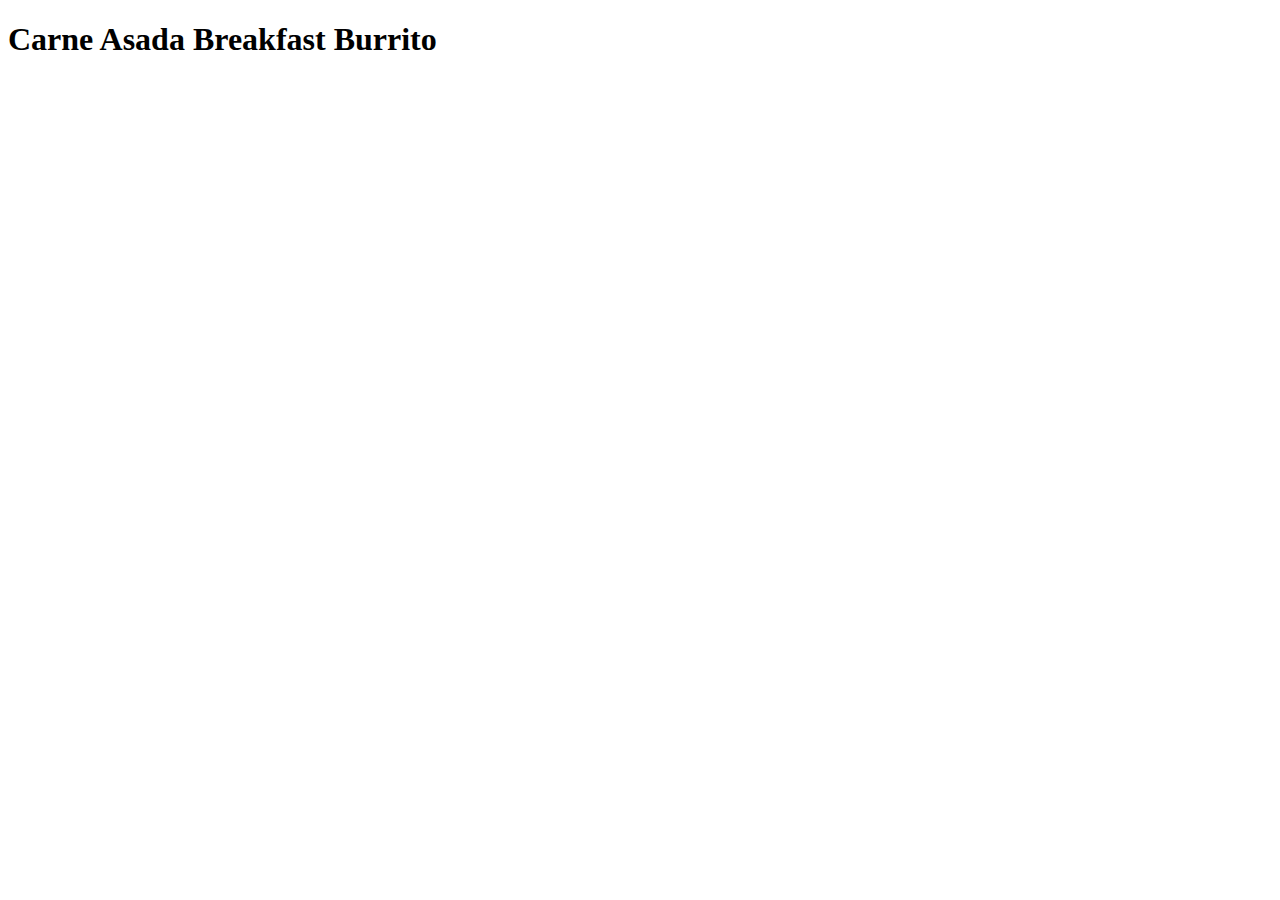
==== recipes/burrito.html @ 0a440844 "added chexmix/burrito recipes and links" ====
<!DOCTYPE html>
<html>
    <head>
        <meta charset="UTF-8">
        <title>Carne Asada Breakfast Burrito</title>
    </head>
    <body>
        <h1>Carne Asada Breakfast Burrito</h1>
    </body>
</html>
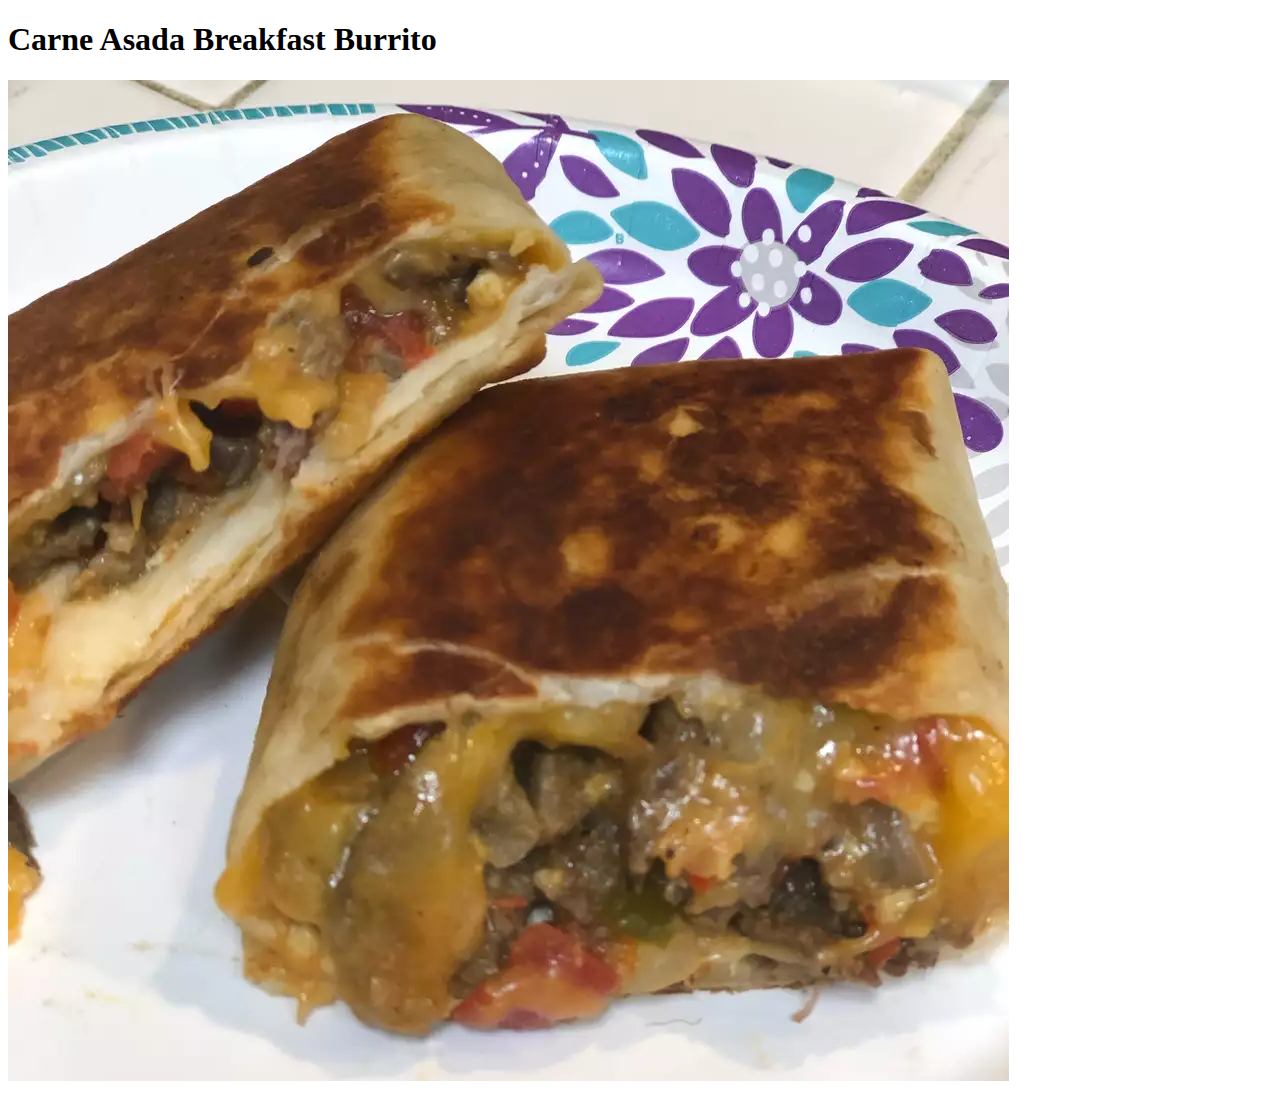
==== commit 1a3e3040: "added chexmix/burrito images" ====
--- a/recipes/burrito.html
+++ b/recipes/burrito.html
@@ -6,5 +6,7 @@
     </head>
     <body>
         <h1>Carne Asada Breakfast Burrito</h1>
+
+        <img src="../images/burrito.webp">
     </body>
 </html>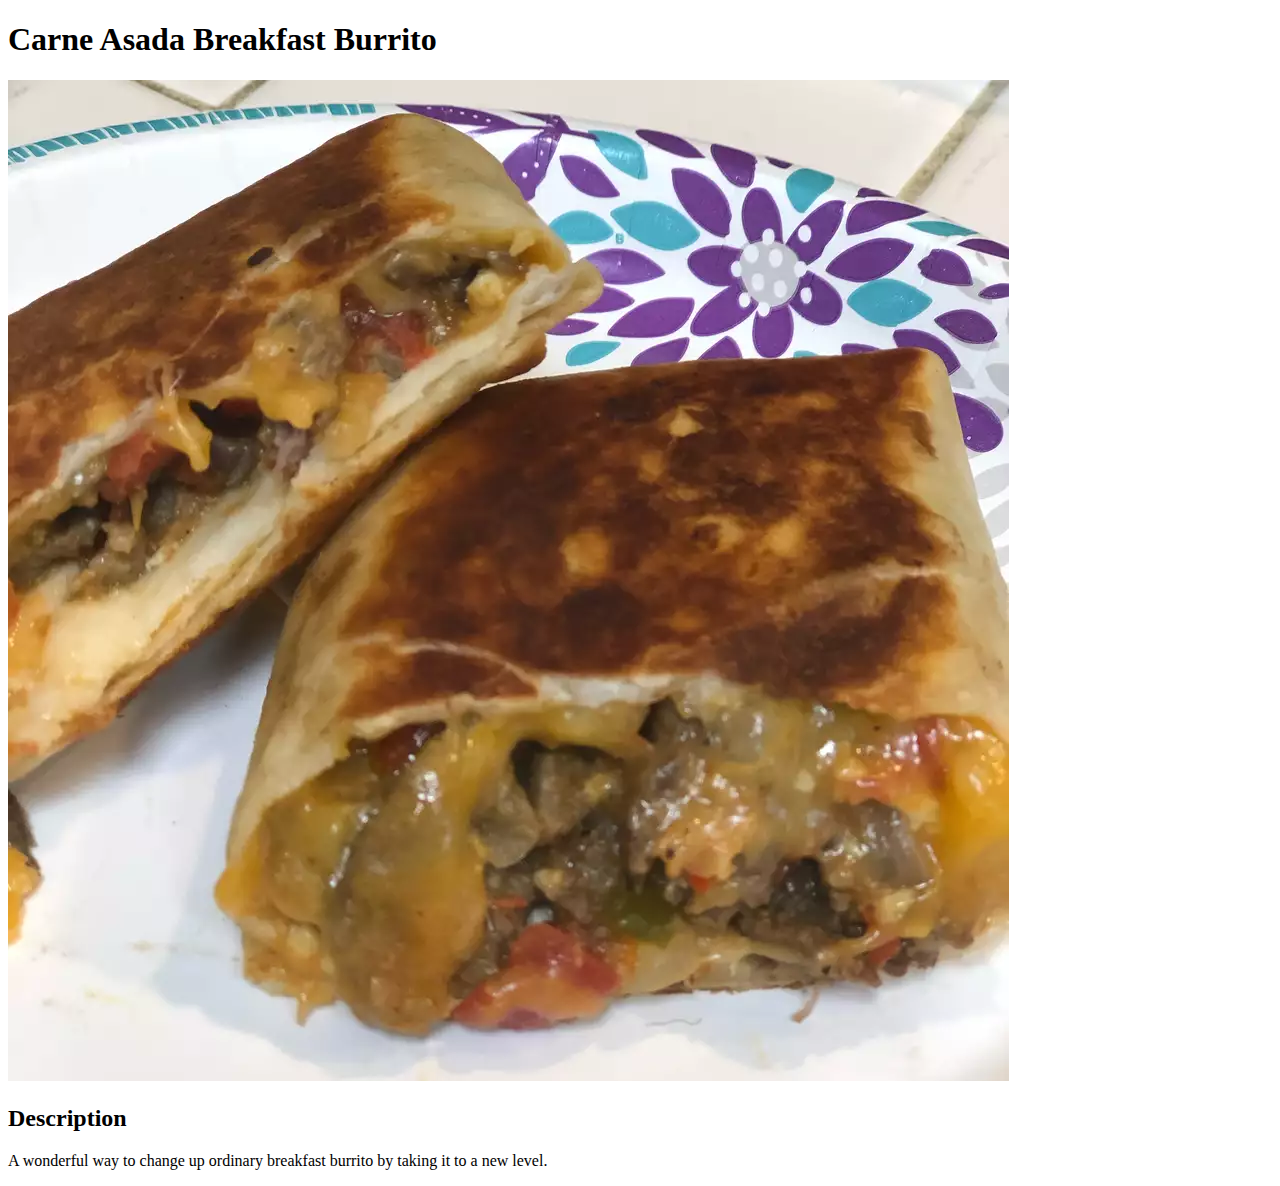
==== commit 53cce445: "added chexmix/burrito descriptions" ====
--- a/recipes/burrito.html
+++ b/recipes/burrito.html
@@ -8,5 +8,8 @@
         <h1>Carne Asada Breakfast Burrito</h1>
 
         <img src="../images/burrito.webp">
+
+        <h2>Description</h2>
+        <p>A wonderful way to change up ordinary breakfast burrito by taking it to a new level.</p>
     </body>
 </html>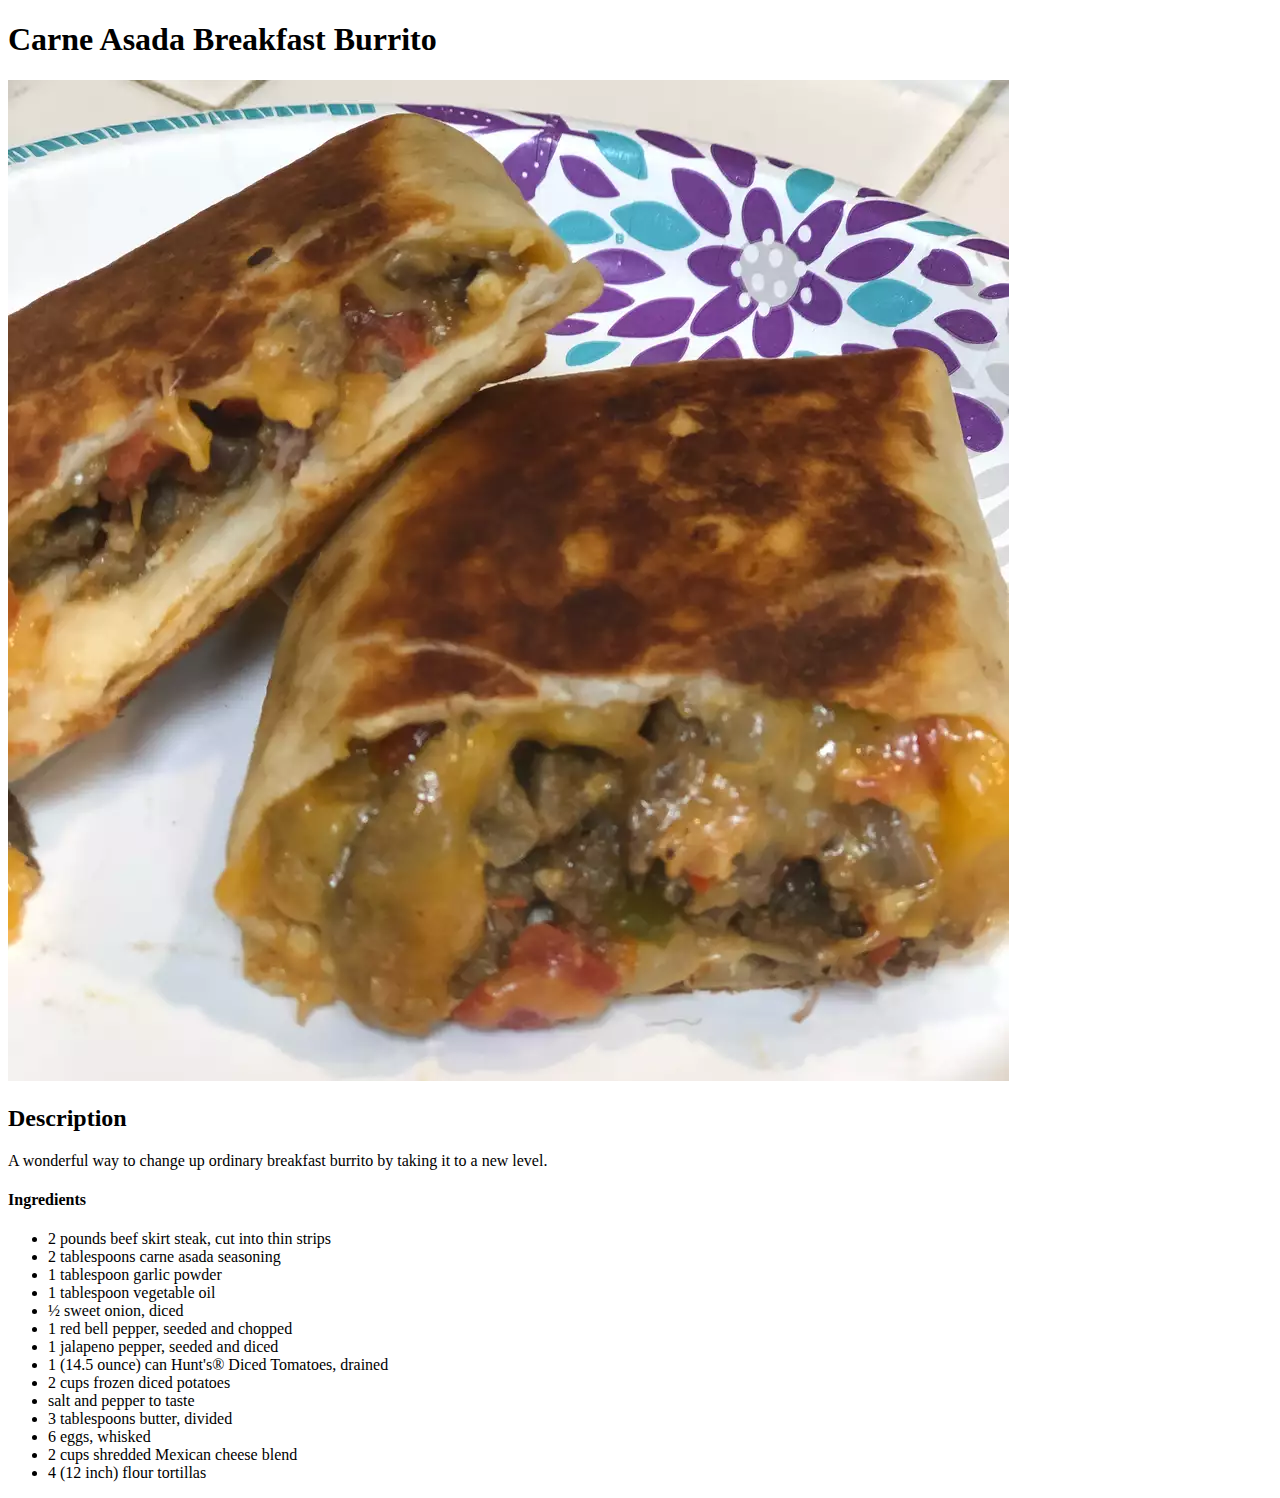
==== commit 691461fd: "added chexmix/burrito ingredients" ====
--- a/recipes/burrito.html
+++ b/recipes/burrito.html
@@ -11,5 +11,23 @@
 
         <h2>Description</h2>
         <p>A wonderful way to change up ordinary breakfast burrito by taking it to a new level.</p>
+
+        <h4>Ingredients</h4>
+        <ul>
+            <li>2 pounds beef skirt steak, cut into thin strips</li>
+            <li>2 tablespoons carne asada seasoning</li>
+            <li>1 tablespoon garlic powder</li>
+            <li>1 tablespoon vegetable oil</li>
+            <li>½ sweet onion, diced</li>
+            <li>1 red bell pepper, seeded and chopped</li>
+            <li>1 jalapeno pepper, seeded and diced</li>
+            <li>1 (14.5 ounce) can Hunt's® Diced Tomatoes, drained</li>
+            <li>2 cups frozen diced potatoes</li>
+            <li>salt and pepper to taste</li>
+            <li>3 tablespoons butter, divided</li>
+            <li>6 eggs, whisked</li>
+            <li>2 cups shredded Mexican cheese blend</li>
+            <li>4 (12 inch) flour tortillas</li>
+        </ul>
     </body>
 </html>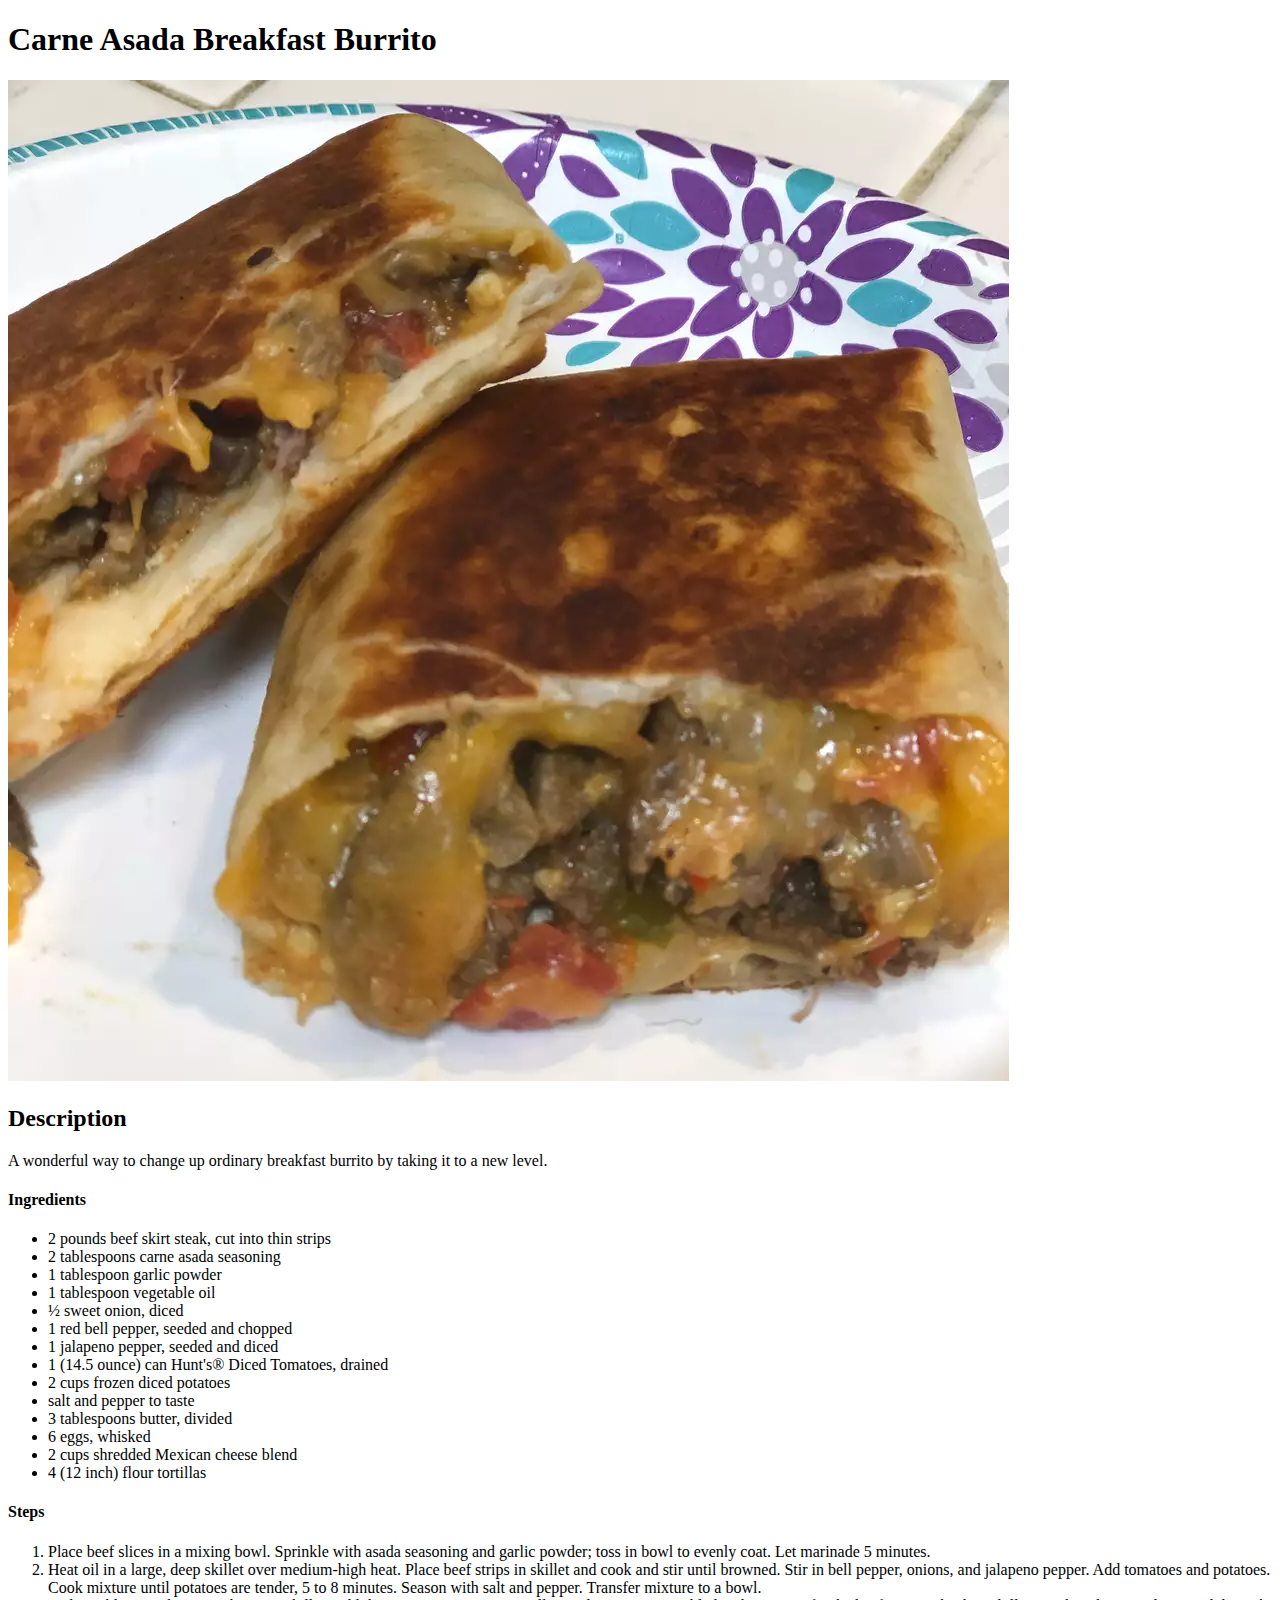
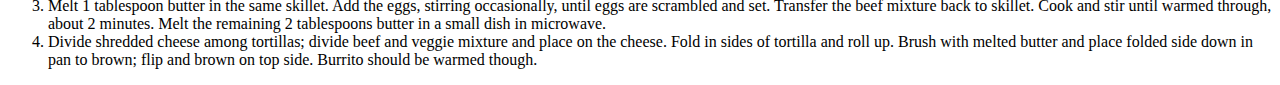
==== commit 14bb9dd8: "added chexmix/burrito steps" ====
--- a/recipes/burrito.html
+++ b/recipes/burrito.html
@@ -29,5 +29,13 @@
             <li>2 cups shredded Mexican cheese blend</li>
             <li>4 (12 inch) flour tortillas</li>
         </ul>
+
+        <h4>Steps</h4>
+        <ol>
+            <li>Place beef slices in a mixing bowl. Sprinkle with asada seasoning and garlic powder; toss in bowl to evenly coat. Let marinade 5 minutes.</li>
+            <li>Heat oil in a large, deep skillet over medium-high heat. Place beef strips in skillet and cook and stir until browned. Stir in bell pepper, onions, and jalapeno pepper. Add tomatoes and potatoes. Cook mixture until potatoes are tender, 5 to 8 minutes. Season with salt and pepper. Transfer mixture to a bowl.</li>
+            <li>Melt 1 tablespoon butter in the same skillet. Add the eggs, stirring occasionally, until eggs are scrambled and set. Transfer the beef mixture back to skillet. Cook and stir until warmed through, about 2 minutes. Melt the remaining 2 tablespoons butter in a small dish in microwave.</li>
+            <li>Divide shredded cheese among tortillas; divide beef and veggie mixture and place on the cheese. Fold in sides of tortilla and roll up. Brush with melted butter and place folded side down in pan to brown; flip and brown on top side. Burrito should be warmed though.</li>
+        </ol>
     </body>
 </html>